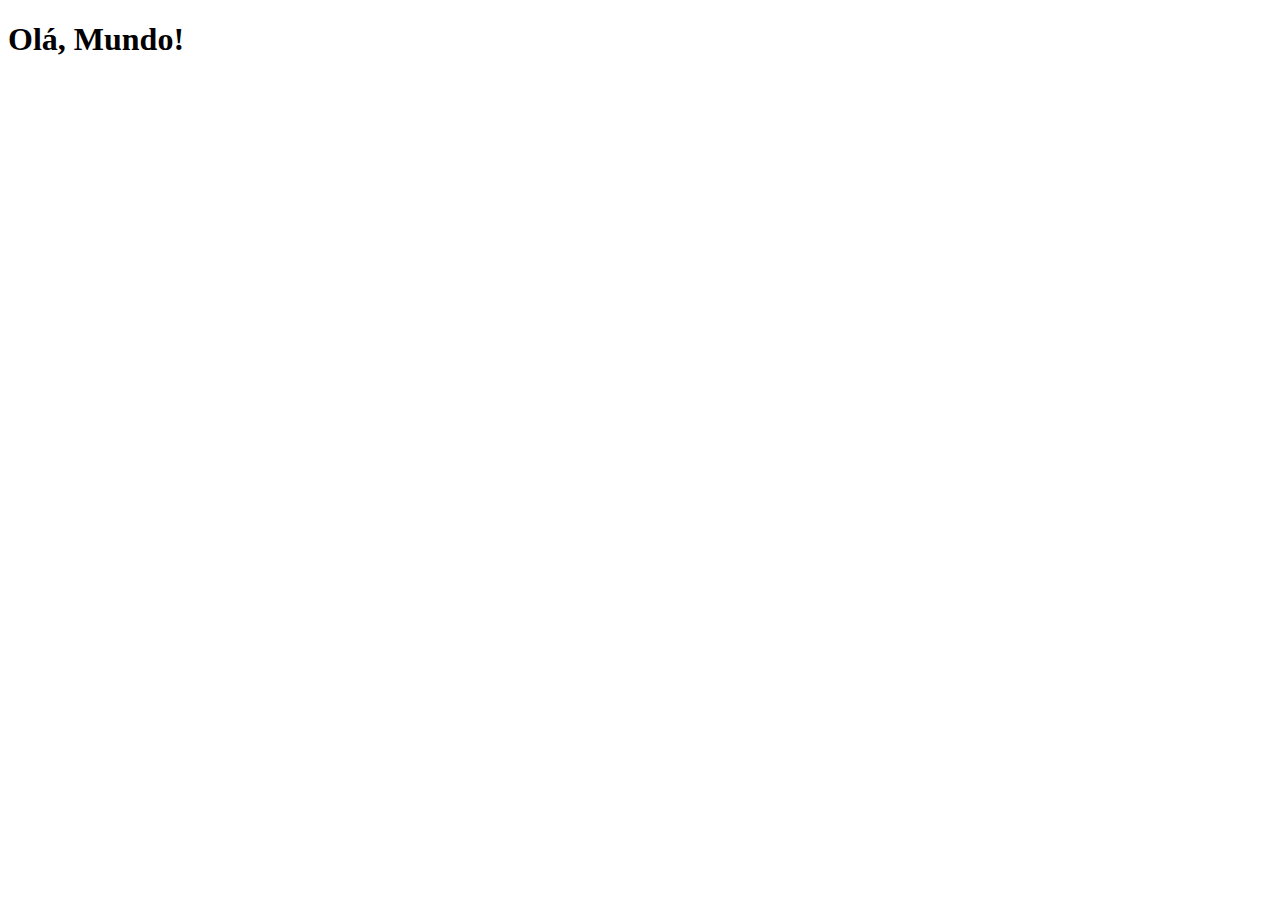
==== index.html @ 35322e3f "criei a pagina principal" ====
<!DOCTYPE html>
<html lang="pt-br">
<head>
    <meta charset="UTF-8">
    <meta http-equiv="X-UA-Compatible" content="IE=edge">
    <meta name="viewport" content="width=device-width, initial-scale=1.0">
    <title>Projetos Redes Sociais</title>
    <link rel="shortcut icon" href="favicon.ico" type="image/x-icon">
</head>
<body>
    <h1>Olá, Mundo!</h1>
    
</body>
</html>
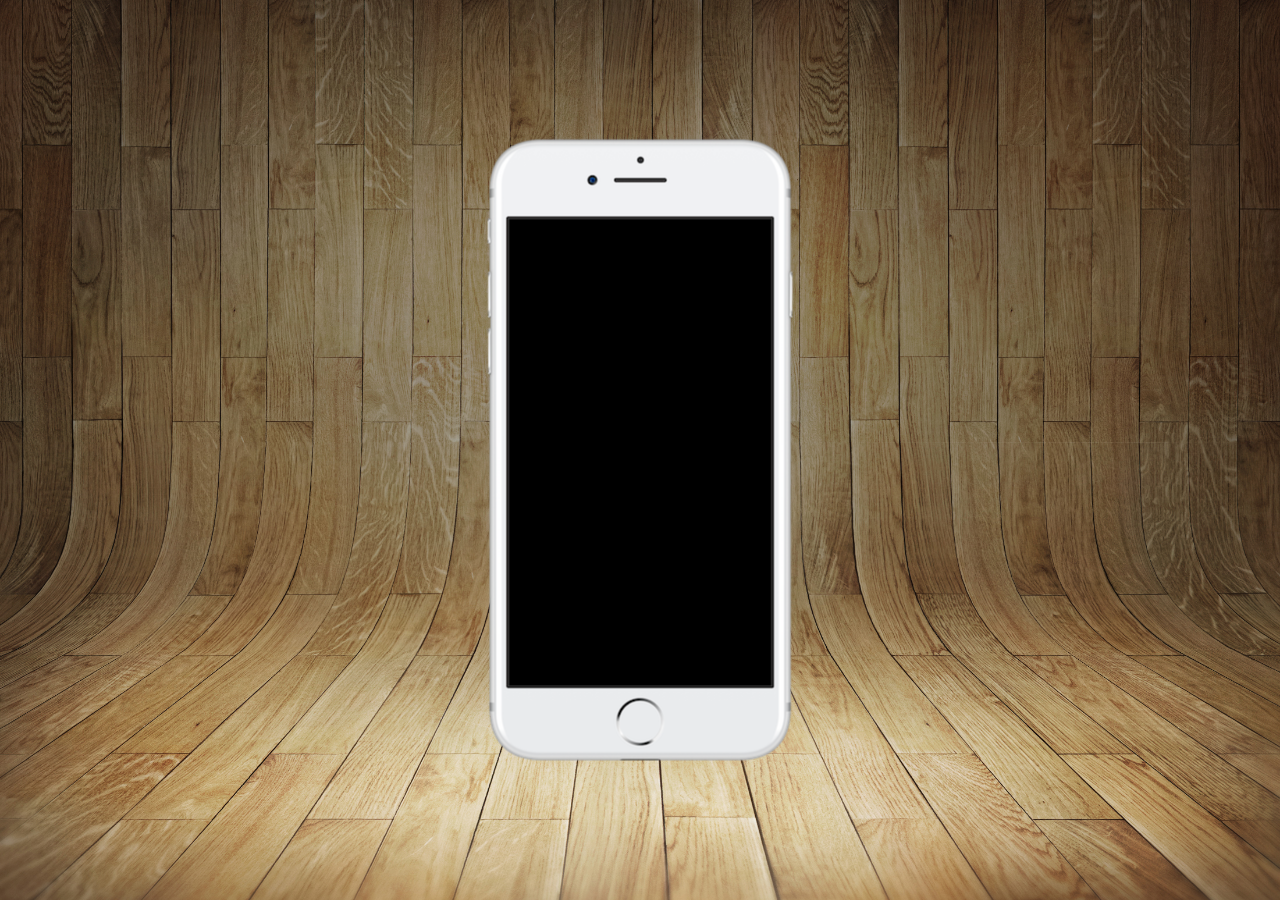
==== commit 4c7aef5b: "atualizado com estilos e imagens" ====
--- a/index.html
+++ b/index.html
@@ -6,9 +6,17 @@
     <meta name="viewport" content="width=device-width, initial-scale=1.0">
     <title>Projetos Redes Sociais</title>
     <link rel="shortcut icon" href="favicon.ico" type="image/x-icon">
+    <link rel="stylesheet" href="estilos/style.css">
 </head>
 <body>
-    <h1>Olá, Mundo!</h1>
+    <main>
+        <section id="telefone">
+
+        </section>
+        <section id="redes-sociais">
+
+        </section>
+    </main>
     
 </body>
 </html>--- a/estilos/style.css
+++ b/estilos/style.css
@@ -0,0 +1,30 @@
+@charset "UTF-8";
+
+*{
+    margin: 0px;
+    padding: 0px;
+    font-family: Arial, Helvetica, sans-serif;
+}
+html, body {
+    height: 100vh;
+    width: 100vw;
+    background-color: black;
+}
+body{
+    background: url('../imagens/fundo-madeira.jpg') no-repeat top center;
+    background-size: cover;
+    background-attachment: fixed;
+}
+main {
+    height: 100vh;
+    position: relative;
+}
+section#telefone{
+    position: absolute;
+    top: 50%;
+    left: 50%;
+    height: 627px;
+    width: 311px;
+    transform: translate(-50%, -50%);
+    background: url('../imagens/frame-iphone.png') no-repeat;
+}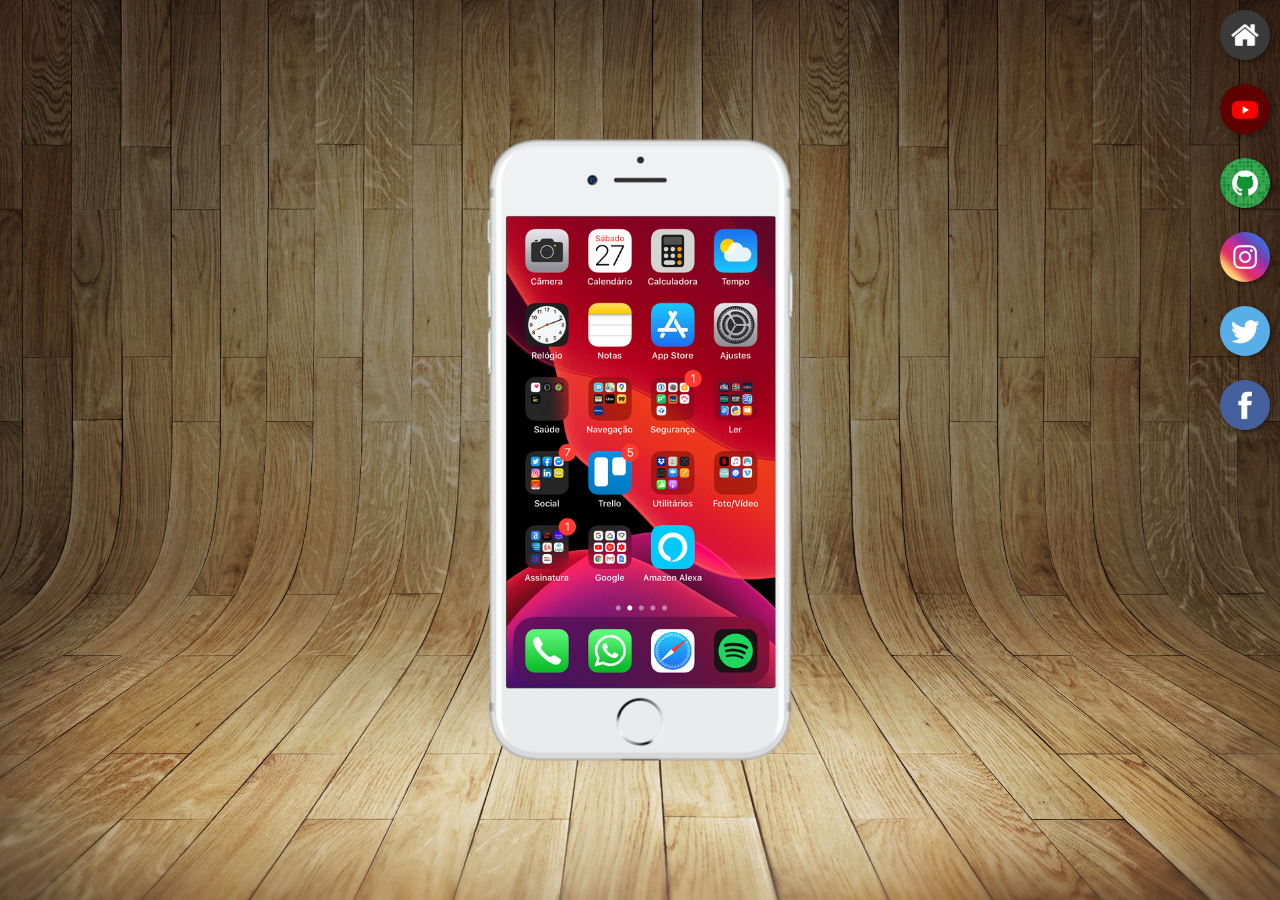
==== commit 02006d12: "criei botões na lateral" ====
--- a/index.html
+++ b/index.html
@@ -4,17 +4,24 @@
     <meta charset="UTF-8">
     <meta http-equiv="X-UA-Compatible" content="IE=edge">
     <meta name="viewport" content="width=device-width, initial-scale=1.0">
-    <title>Projetos Redes Sociais</title>
     <link rel="shortcut icon" href="favicon.ico" type="image/x-icon">
     <link rel="stylesheet" href="estilos/style.css">
+    <title>Projetos Redes Sociais</title>
 </head>
 <body>
     <main>
         <section id="telefone">
-
+            <iframe src="home.html" name="tela" id="tela" frameborder="0">
+                Seu navegador não é compatível com isso.
+            </iframe>
         </section>
         <section id="redes-sociais">
-
+            <a href="#" target="tela"><img src="imagens/logo-home.jpg" alt="Home"></a><br>
+            <a href="#" target="tela"><img src="imagens/logo-youtube.jpg" alt="YouTube"></a><br>
+            <a href="#" target="tela"><img src="imagens/logo-github.jpg" alt="GitHub"></a><br>
+            <a href="#" target="tela"><img src="imagens/logo-instagram.jpg" alt="Instagram"></a><br>
+            <a href="#" target="tela"><img src="imagens/logo-twitter.jpg" alt="Twitter"></a><br>
+            <a href="#" target="tela"><img src="imagens/logo-facebook.jpg" alt="Facebook"></a><br>
         </section>
     </main>
     
--- a/estilos/style.css
+++ b/estilos/style.css
@@ -5,6 +5,8 @@
     padding: 0px;
     font-family: Arial, Helvetica, sans-serif;
 }
+
+
 html, body {
     height: 100vh;
     width: 100vw;
@@ -27,4 +29,28 @@
     width: 311px;
     transform: translate(-50%, -50%);
     background: url('../imagens/frame-iphone.png') no-repeat;
-}+    
+}
+iframe#tela{
+    position: relative;
+    top: 80px;
+    left: 22px;
+    width: 269px;
+    height: 471px;
+    
+}
+section#redes-sociais{
+    text-align: right;
+}
+section#redes-sociais img {
+    width: 50px;
+    margin: 10px;
+    border-radius: 50%;
+    box-shadow: 2px 2px 5px rgba(0, 0, 0, 0.400);
+}
+section#redes-sociais img:hover {
+    border: 2px solid rgba(255, 255, 255, 0.637);
+    transform: translate(-3px, -3px);
+    box-shadow: 5px 5px 10px rgba(0, 0, 0, 0.623);
+    transition: transform .3s, border 1s;
+}
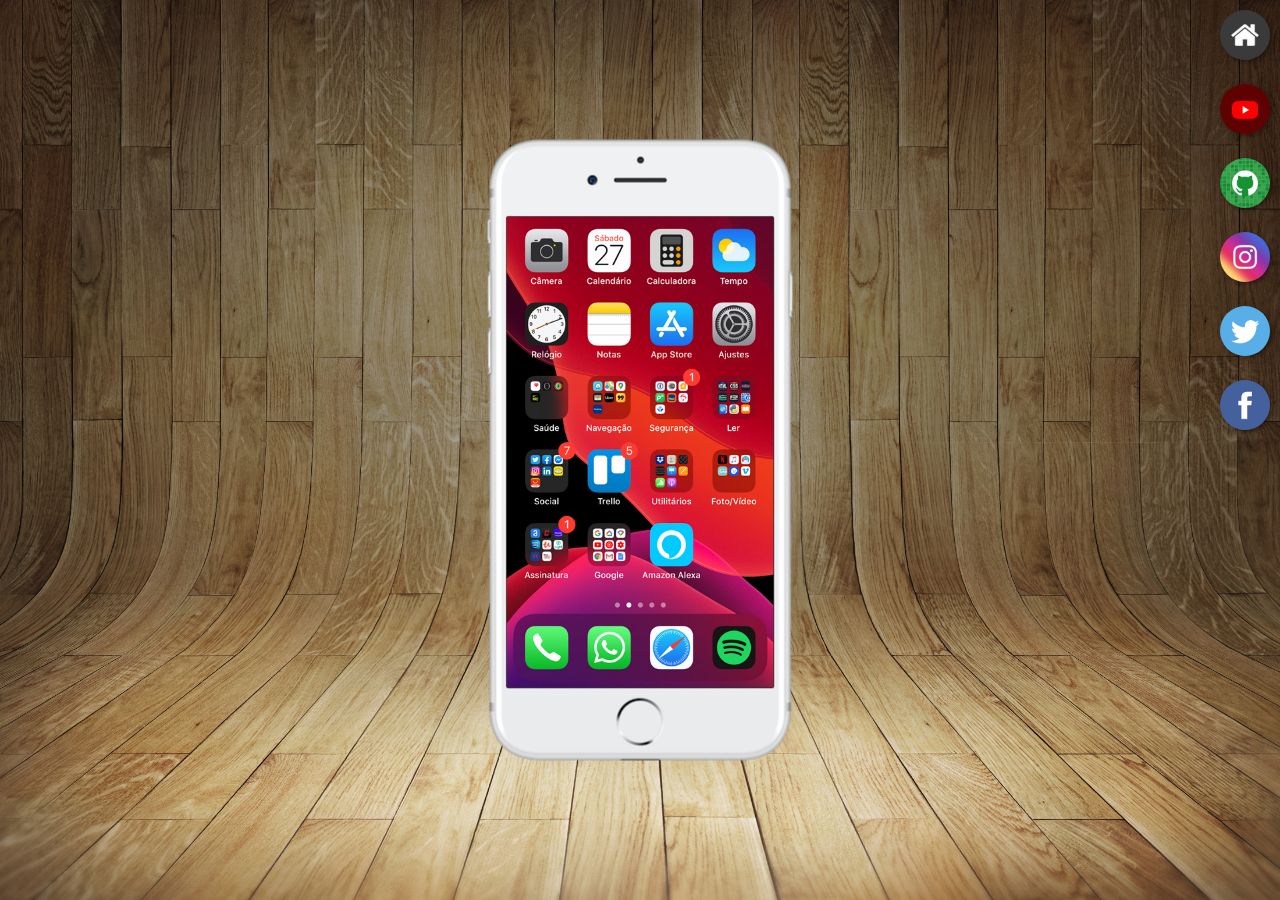
==== commit b6a8f301: "adicionei o link das redes sociais" ====
--- a/index.html
+++ b/index.html
@@ -16,12 +16,12 @@
             </iframe>
         </section>
         <section id="redes-sociais">
-            <a href="#" target="tela"><img src="imagens/logo-home.jpg" alt="Home"></a><br>
-            <a href="#" target="tela"><img src="imagens/logo-youtube.jpg" alt="YouTube"></a><br>
-            <a href="#" target="tela"><img src="imagens/logo-github.jpg" alt="GitHub"></a><br>
-            <a href="#" target="tela"><img src="imagens/logo-instagram.jpg" alt="Instagram"></a><br>
-            <a href="#" target="tela"><img src="imagens/logo-twitter.jpg" alt="Twitter"></a><br>
-            <a href="#" target="tela"><img src="imagens/logo-facebook.jpg" alt="Facebook"></a><br>
+            <a href="home.html" target="tela"><img src="imagens/logo-home.jpg" alt="Home"></a><br>
+            <a href="youtube.html" target="tela"><img src="imagens/logo-youtube.jpg" alt="YouTube"></a><br>
+            <a href="github.html" target="tela"><img src="imagens/logo-github.jpg" alt="GitHub"></a><br>
+            <a href="instagram.html" target="tela"><img src="imagens/logo-instagram.jpg" alt="Instagram"></a><br>
+            <a href="twitter.html" target="tela"><img src="imagens/logo-twitter.jpg" alt="Twitter"></a><br>
+            <a href="facebook.html" target="tela"><img src="imagens/logo-facebook.jpg" alt="Facebook"></a><br>
         </section>
     </main>
     
--- a/estilos/style.css
+++ b/estilos/style.css
@@ -35,7 +35,7 @@
     position: relative;
     top: 80px;
     left: 22px;
-    width: 269px;
+    width: 267px;
     height: 471px;
     
 }
